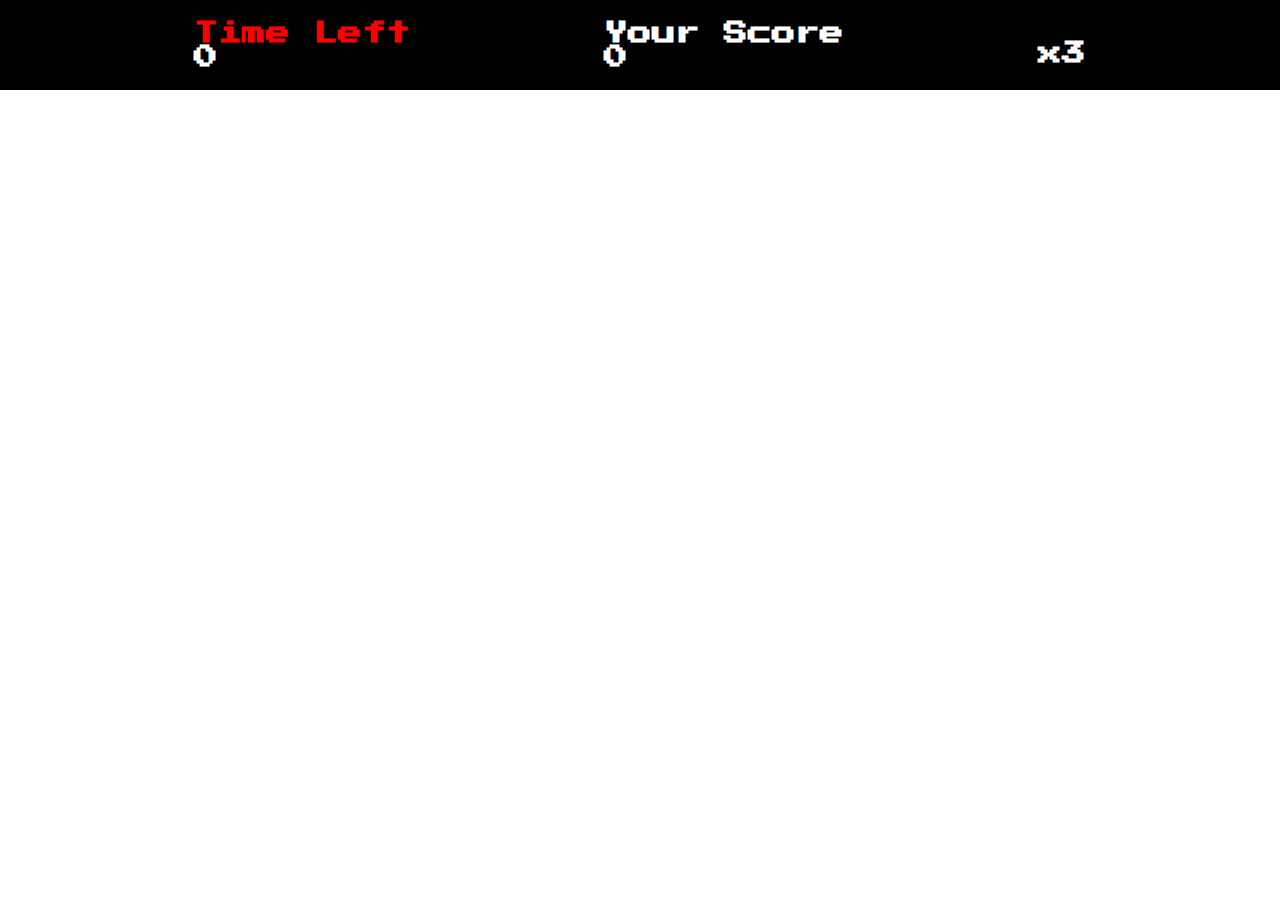
==== detona_Ralph/index.html @ b37739cb "up" ====
<!DOCTYPE html>
<html lang="pt-br">
<head>
    <!-- CONFIGURAÇÕES GERAIS -->
    <meta charset="UTF-8">
    <meta name="viewport" content="width=device-width, initial-scale=1.0">

    <!--FOLHAS DE ESTILOS -->
    <link rel="stylesheet" href="src/css/reset.css">
    <link rel="stylesheet" href="src/css/main.css">





    <title>Detona</title>
</head>
<body>
    
    <div class="container">
        <div class="menu">
            <!-- div.menu+div.score -->

            <div class="menu-time">
                <h2 style="color: red;">Time Left</h2>
                <h2>0</h2>
            </div>

            <div class="menu-score">
                <h2>Your Score</h2>
                <h2>0</h2>
            </div>

            <div class="menu-lives">
                <img src="">
                <h2>x3</h2>
            </div>

        </div>

        <div class="painel">

        </div>
    </div>



    
    
    <script defer src="src/js/engine.js"></script>
</body>
</html>
---- detona_Ralph/src/css/main.css ----
.container{
    display: flex;
}

.menu{
    display: flex;
    justify-content: space-evenly;
    align-items: center;
    height: 90px;
    width: 100%;
    background-color: #000000;
    color: #FFF;
}
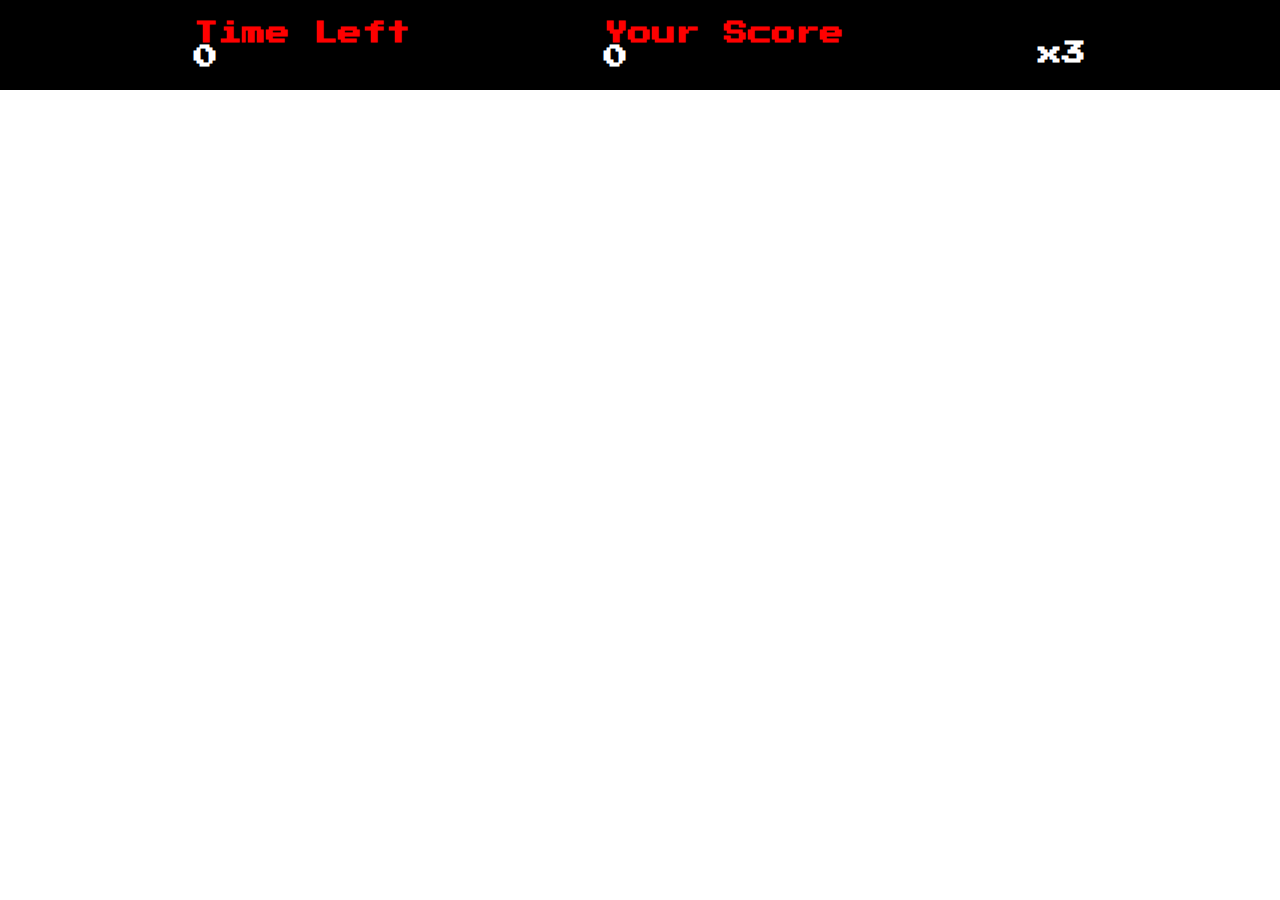
==== commit 979d439b: "up" ====
--- a/detona_Ralph/index.html
+++ b/detona_Ralph/index.html
@@ -27,7 +27,7 @@
             </div>
 
             <div class="menu-score">
-                <h2>Your Score</h2>
+                <h2 style="color: red;">Your Score</h2>
                 <h2>0</h2>
             </div>
 
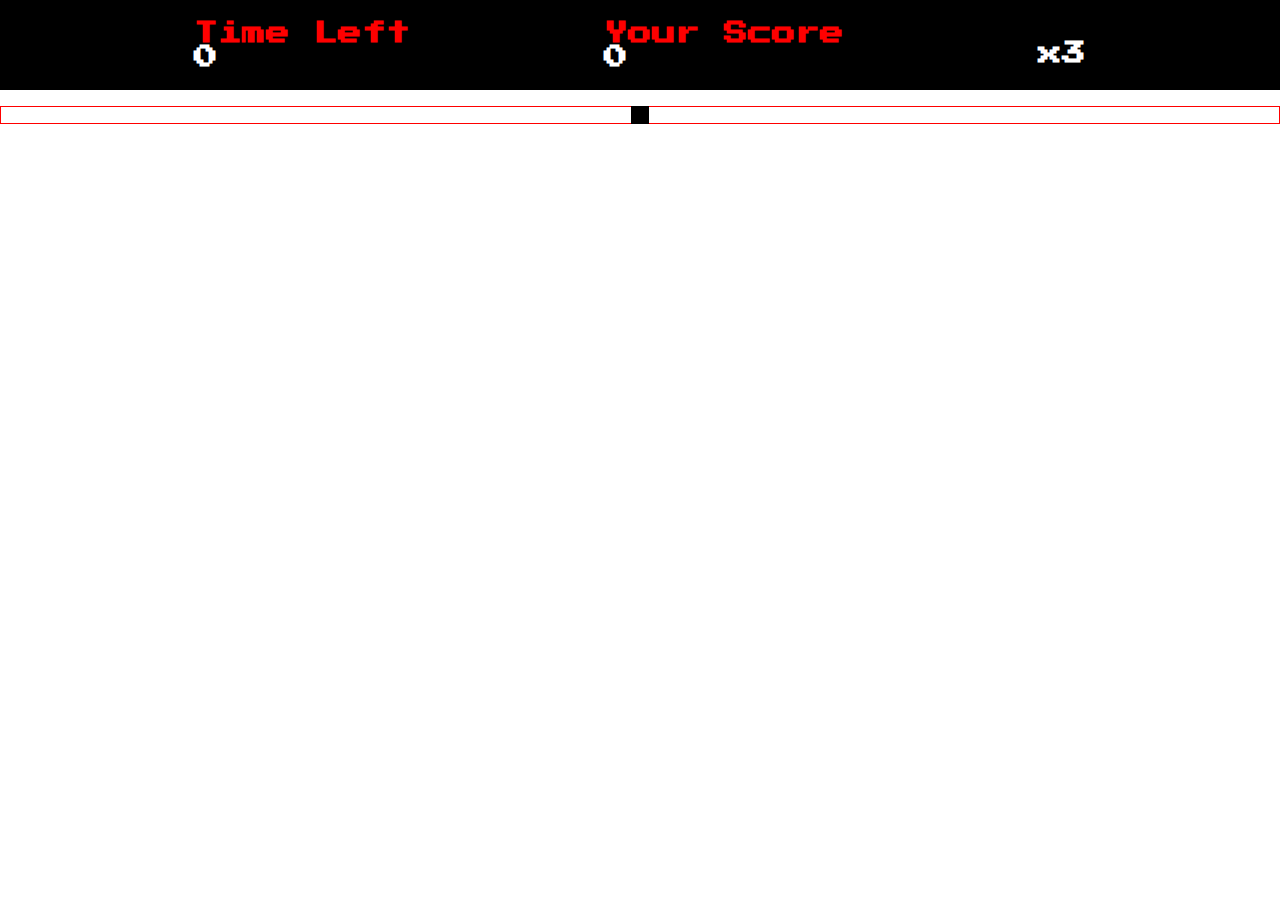
==== commit e3bd0a17: "up" ====
--- a/detona_Ralph/index.html
+++ b/detona_Ralph/index.html
@@ -38,8 +38,22 @@
 
         </div>
 
-        <div class="painel">
-
+        <div class="panel">
+            <div class="panel-row">
+                <square class="square enemy" id="1"></square>
+                <square class="square" id="2"></square>
+                <square class="square" id="3"></square>
+            </div>
+            <div class="panel-row">
+                <square class="square" id="4"></square>
+                <square class="square" id="5"></square>
+                <square class="square" id="6"></square>
+            </div>
+            <div class="panel-row">
+                <square class="square" id="7"></square>
+                <square class="square" id="8"></square>
+                <square class="square" id="9"></square>
+            </div>
         </div>
     </div>
 
--- a/detona_Ralph/src/css/main.css
+++ b/detona_Ralph/src/css/main.css
@@ -1,13 +1,33 @@
 .container{
     display: flex;
+    flex-direction: column;
+    height: 100vh;
 }
 
 .menu{
     display: flex;
     justify-content: space-evenly;
     align-items: center;
+
     height: 90px;
     width: 100%;
     background-color: #000000;
     color: #FFF;
+}
+.panel{
+    border: 1px solid red;
+    margin-top: 1rem;
+    display: flex;
+    align-items: center;
+    justify-content: center;
+}
+
+.square{
+    height: 150px;
+    width: 150px;
+    border: 1px solid black;
+    background-color: aqua;
+}
+.enemy{
+    background-color: red;
 }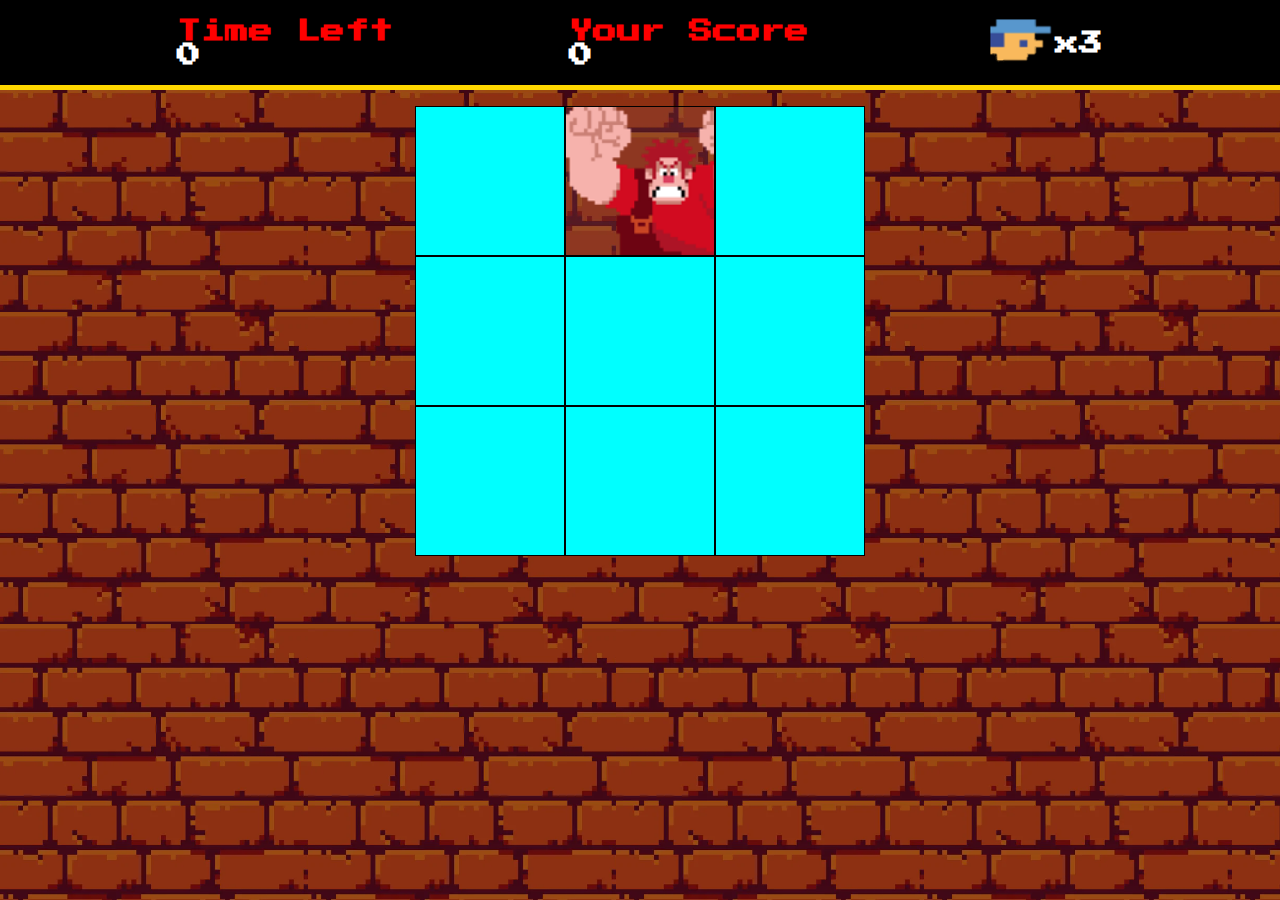
==== commit 9854a1e5: "up" ====
--- a/detona_Ralph/index.html
+++ b/detona_Ralph/index.html
@@ -19,43 +19,41 @@
     
     <div class="container">
         <div class="menu">
-            <!-- div.menu+div.score -->
-
-            <div class="menu-time">
-                <h2 style="color: red;">Time Left</h2>
-                <h2>0</h2>
-            </div>
-
-            <div class="menu-score">
-                <h2 style="color: red;">Your Score</h2>
-                <h2>0</h2>
-            </div>
-
-            <div class="menu-lives">
-                <img src="">
-                <h2>x3</h2>
-            </div>
-
+          <div class="menu-time">
+            <h2 style="color: red;">Time Left</h2>
+            <h2 id="time-left">0</h2>
+          </div>
+          <div class="menu-score">
+            <h2 style="color: red;">Your Score</h2>
+            <h2 id="score">0</h2>
+          </div>
+          <div class="menu-lives">
+            <img src="./src/images/player.png" alt="foto do jogador" height="60px" />
+            <h2>x3</h2>
+          </div>
         </div>
-
+    
         <div class="panel">
-            <div class="panel-row">
-                <square class="square enemy" id="1"></square>
-                <square class="square" id="2"></square>
-                <square class="square" id="3"></square>
-            </div>
-            <div class="panel-row">
-                <square class="square" id="4"></square>
-                <square class="square" id="5"></square>
-                <square class="square" id="6"></square>
-            </div>
-            <div class="panel-row">
-                <square class="square" id="7"></square>
-                <square class="square" id="8"></square>
-                <square class="square" id="9"></square>
-            </div>
+          <div class="panel-row">
+            <div class="square " id="1"></div>
+            <div class="square" id="2"></div>
+            <div class="square" id="3"></div>
+          </div>
+    
+          <div class="panel-row">
+            <div class="square enemy" id="4"></div>
+            <div class="square" id="5"></div>
+            <div class="square" id="6"></div>
+          </div>
+    
+          <div class="panel-row">
+            <div class="square" id="7"></div>
+            <div class="square" id="8"></div>
+            <div class="square" id="9"></div>
+          </div>
         </div>
-    </div>
+      </div>
+    
 
 
 
--- a/detona_Ralph/src/css/main.css
+++ b/detona_Ralph/src/css/main.css
@@ -2,7 +2,9 @@
     display: flex;
     flex-direction: column;
     height: 100vh;
+    background-image: url("../images/wall.png");
 }
+
 
 .menu{
     display: flex;
@@ -13,21 +15,31 @@
     width: 100%;
     background-color: #000000;
     color: #FFF;
+    border-bottom: 5px solid gold;
 }
+
 .panel{
-    border: 1px solid red;
+    
     margin-top: 1rem;
     display: flex;
     align-items: center;
     justify-content: center;
 }
 
+
 .square{
     height: 150px;
     width: 150px;
-    border: 1px solid black;
+    border: 1px solid #000000;
     background-color: aqua;
 }
 .enemy{
-    background-color: red;
+    background-image: url("../images/ralph.png");
+    background-size: cover;
+    background-color: rgba(145, 78, 78, 0.253);
+}
+.menu-lives{
+    display: flex;
+    align-items: center;
+    justify-content: center;
 }